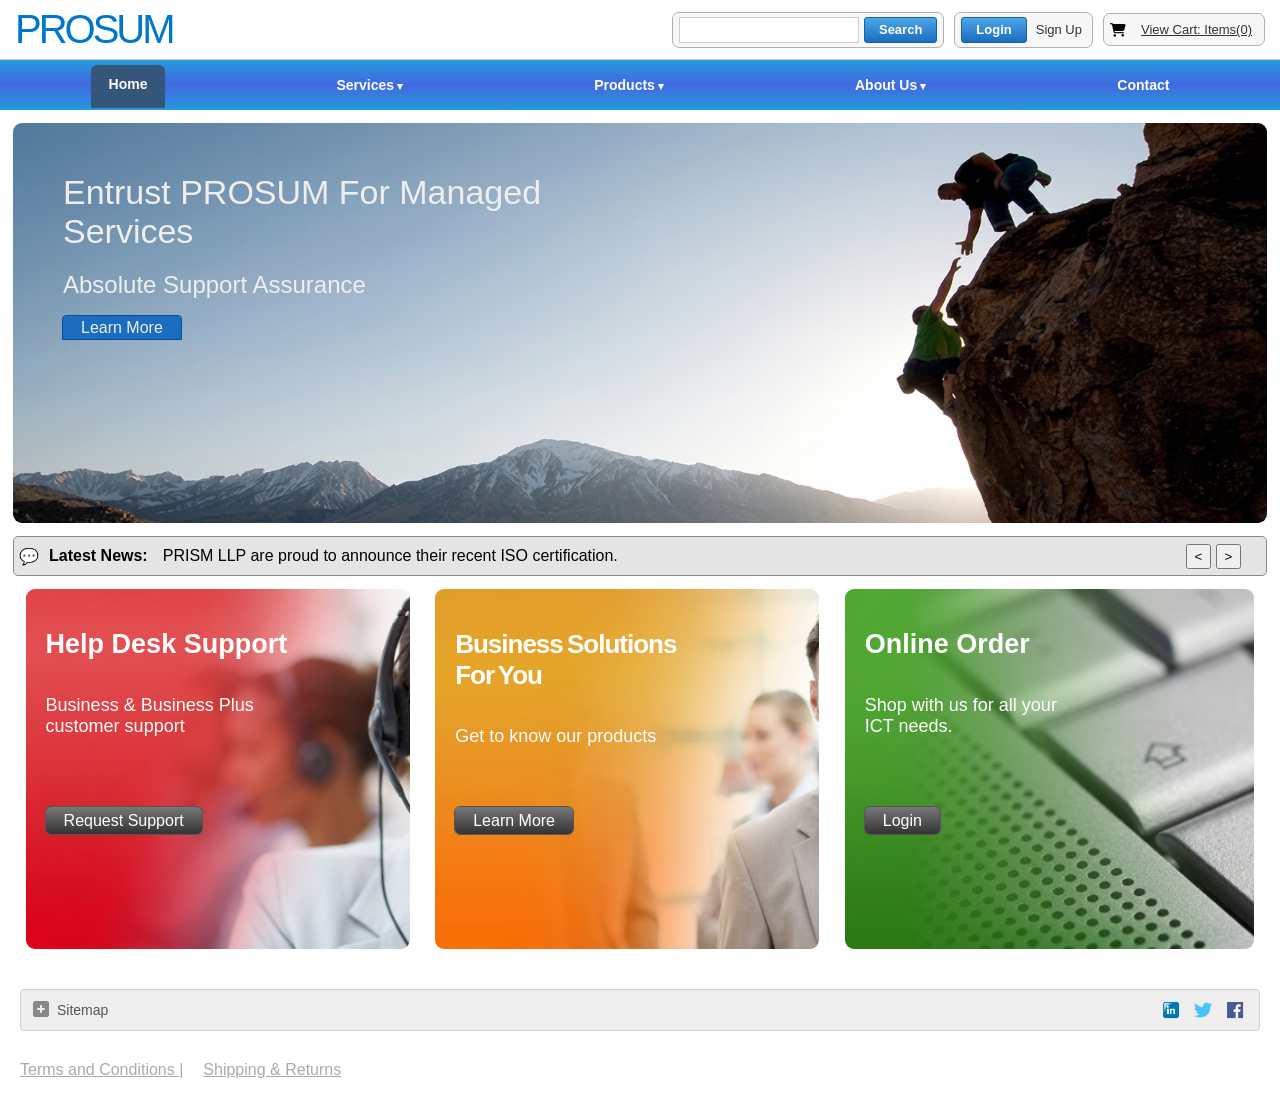
==== index.html @ e33b9fbf "before-claude" ====
<!DOCTYPE html>
<html lang="en">
<head>
    <meta charset="UTF-8">
    <meta name="viewport" content="width=device-width, initial-scale=1.0">
    <title>Prosum.com</title>
    <link rel="stylesheet" href="style.css">
    <link rel="stylesheet" href="https://cdnjs.cloudflare.com/ajax/libs/font-awesome/6.7.2/css/all.min.css">
</head>
<body>

    <div class="utility-bar">

    <div class="logo">PROSUM</div>

    <div class="utility-right">

      <div class="outline-box">
        <input type="text" placeholder="">
        <button class="btn-blue">Search</button>
      </div>

      <div class="outline-box">
        <button class="btn-blue">Login</button>
        <a href="#" class="signup-link">Sign Up</a>
      </div>

      
      <div class="outline-box">
        <span class="cart-icon"><i class="fa-sharp fa-solid fa-cart-shopping"></i></span>
        <a href="#" class="cart-link">View Cart: Items(0)</a>
      </div>

    </div>
  </div>

  <div class="navbar">
    <a href="#" class="active">Home</a>
    <div class="dropdown">
    <a href="#" class="has-arrow">Services</a>
    <div class="dropdown-content">
        <a href="#">Lorem</a>
        <a href="#">ipsum</a>
        <a href="#">dolor</a>
        <a href="#">sit</a>
    </div>
    </div>
    <div class="dropdown">
    <a href="#" class="has-arrow">Products</a>
    <div class="dropdown-content">
        <a href="#">amet</a>
        <a href="#">consectetur</a>
        <a href="#">adipisicing</a>
        <a href="#">elit</a>
    </div>
    </div>
    <div class="dropdown">
    <a href="#" class="has-arrow">About Us</a>
    <div class="dropdown-content">
        <a href="#">Quam</a>
        <a href="#">nisi</a>
        <a href="#">sint</a>
        <a href="#">rem</a>
    </div>
    </div>
    <a href="#">Contact</a>
  </div>

  <div class="hero-with-image">
    <div class="banner-text">
       <h4>Entrust PROSUM For Managed <br> Services</h4>
       <h5>Absolute Support Assurance</h5>
       <a class="Learn-more" href="#">Learn More</a>
  </div>   
  </div>
  
  <div class="news-bar">
      <div class="icon">
         💬
      </div>

      <div class="title">
        Latest News:
      </div>

      <div class="news" id="news">
        
      </div>

      <div class="button">
        <button onclick="previousNews()">&lt;</button>
        <button onclick="nextNews()">&gt;</button>
      </div>

  </div>
<div class="quick-links">
  <div class="help-desk-support">
    <span>
       <h2>Help Desk Support</h2>
       <p>Business & Business Plus <br> customer support</p>
       <a href="#" class="request-btn">Request Support</a>
    </span>
  </div>

  <div class="business-solutions-for-you">
     <h2>Business Solutions<br> For You</h2>
     <p>Get to know our products</p>
     <a href="#" class="learn-btn">Learn More</a>
  </div>

  <div class="order-online">
     <h2>Online Order</h2>
     <p>Shop with us for all your<br> ICT needs.</p>
     <a href="#" class="login-btn-quick-links">Login</a>
  </div>
</div>
  
<footer>

    <div class="bar">

        <div class="sitemap">
            <a href="#">
                <i class="fa-solid fa-square-plus"></i>
                Sitemap
            </a>
        </div>

        <div class="social-icons">
            <a href="#" class="linkedin"></a>
            <a href="#" class="twitter"></a>
            <a href="#" class="facebook"></a>
        </div>

    </div>
</footer>
    <div class="lower-footer">
        <a href="#" class="footer-last">Terms and Conditions  |</a>
        <a href="#" class="footer-last">Shipping & Returns</a>
    </div>


   <script src="script.js"></script>
</body>
</html>
---- style.css ----
* {
    margin: 0;
    padding: 0;
    box-sizing: border-box;
    font-family: Arial, sans-serif;
    max-width: 100vw;
}

.utility-bar {
    background: #fff;
    padding: 8px 15px;
    display: flex;
    align-items: center;
    justify-content: space-between;
    border-bottom: 1px solid #ccc;
    height: 60px;
}

.logo {
    font-size: 40px;
    font-weight: 500;
    color: #0077cc;
    letter-spacing: -3px;
}

.utility-right {
    display: flex;
    align-items: center;
    gap: 10px;
}

.outline-box {
    border: 1px solid #b0b0b0;
    background: #f7f7f7;
    padding: 4px 6px;
    display: flex;
    align-items: center;
    gap: 5px;
    border-radius: 7px;
}

.outline-box input[type="text"] {
    border: none;
    background: #fff;
    outline: none;
    font-size: 13px;
    padding: 4px 6px;
    width: 180px;
    height: 26px;
    border: 1px solid #ccc;
}

.btn-blue {
    background: linear-gradient(to bottom, #4da6e8, #1a6dbf);
    color: #fff;
    border-radius: 9px;
    border: 1px solid #1560a8;
    padding: 4px 14px;
    font-size: 13px;
    font-weight: bold;
    cursor: pointer;
    height: 26px;
    border-radius: 3px;
}

.btn-blue:hover {
    background: linear-gradient(to bottom, #5bb5f5, #2278cc);
}


.signup-link {
    font-size: 13px;
    color: #333;
    text-decoration: none;
    padding: 0 4px;
}

.signup-link:hover {
    text-decoration: none;
    color: #1167bb;
}


.cart-link {
    font-size: 13px;
    color: #333;
    padding: 4px 6px;
    text-decoration: underline;
}

.cart-link:hover {
    text-decoration: underline;
    color: #1167bb;
}

.cart-icon {
    margin-right: 4px;
    font-size: 14px;
}


/* .navbar {
      background: #29aaed;
      padding: 5px 10px;
      display: flex;
      align-items: center;
      height: 50px;
      justify-content: space-around
    } */

.navbar {
    height: 50px;
    justify-content: space-around;
    background: linear-gradient(#2699dc, #4169E1, #2699dc);
    display: flex;
    align-items: center;
    gap: 30px;
    padding: 0 30px;
}

.dropdown {
    position: relative;
}

.dropdown-content {
    display: none;
    position: absolute;
    top: 100%;
    left: 0;

    background: linear-gradient(#2699dc, #4169E1, #2699dc);
    min-width: 180px;

    border: 1px solid #ccc;
    z-index: 2;
}

.dropdown:hover .dropdown-content {
    display: flex;
    flex-direction: column;
    align-items: center;
    align-content: center;
    flex-wrap: nowrap;
    justify-content: center;
}

.navbar a {
    color: #fff;
    text-decoration: none;
    padding: 9px 20px;
    font-size: 14px;
    display: inline-block;
    font-weight: bold;
}

.navbar a.active {
    background: #345678;
    border-radius: 6px 6px 0px 0px;
    margin: 8px 0px 5px 0;
    padding: 11px 18px 16px 18px;
}

.navbar a:hover {
    background: #2699dc;
    padding: 16px 20px;
    font-size: 14px;
    margin: 0 0 0 0;
    border-radius: 0%;
}

.navbar a.has-arrow::after {
    content: " ▾";
    font-size: 11px;
}


.hero-with-image h4 {
    font-size: 34px;
    font-weight: 300;
    position: relative;
    top: 50px;
    left: 50px;
}

.hero-with-image h5 {
    position: relative;
    font-size: 24px;
    font-weight: 300;
    top: 70px;
    left: 50px;
    ;

}

.hero-with-image a {
    position: relative;
    top: 90px;
    left: 50px;
    text-decoration: none;
    background-color: #1a6dbf;
    outline: 1px solid #084a9d;
    color: #EEEEEE;
    border-radius: 3px 3px 0 0;
    padding: 3px 18px;
}

.banner-text {
    width: 40%;

}

.hero-with-image {
    margin: 13px;
    border-radius: 9px;
    background-image: url(Images/Background-hero.png);
    background-repeat: no-repeat;
    background-size: cover;
    height: 400px;
    color: #EEEEEE;
}


.news-bar {
    right: 13px;
    display: flex;
    align-items: center;
    height: 40px;
    background: #E5E5E5;
    border: 1px solid #888;
    margin: 13px 13px 13px 13px;
    border-radius: 5px;
}

.icon {
    padding: 0 10px 0px 5px;
}

.title {
    padding-right: 15px;
    font-weight: bold;
}

.news {
    padding-right: 20px;
    flex: 1;
}

.button {
    display: flex;
    gap: 5px;
    margin-right: 25px;
}

.button button {
    width: 25px;
    height: 25px;
}

.quick-links {
    display: flex;
    justify-content: space-evenly;
}

.help-desk-support {
    position: relative;
    height: 40vh;
    width: 30vw;
    background-image: url(Images/support.jpg);
    background-repeat: no-repeat;
    background-size: cover;
    border-radius: 9px;
}

.help-desk-support h2 {
    color: #fff;
    position: relative;
    top: 40px;
    left: 20px;
    font-weight: 700;
    font-size: 27px;
}

.help-desk-support p {
    color: #fff;
    position: relative;
    top: 75px;
    left: 20px;
    font-size: 18px;
    font-weight: 300;
}


.request-btn {
    position: relative;
    top: 150px;
    left: 20px;
    text-decoration: none;
    color: #fff;
    background: linear-gradient(#777, #333);
    outline: 1px solid #555;
    border-radius: 5px;
    padding: 5px 18px;
}

.request-btn:hover {
    background: linear-gradient(#555, #111);
}


.business-solutions-for-you {
    position: relative;
    height: 40vh;
    width: 30vw;
    background-image: url(Images/Business.png);
    background-repeat: no-repeat;
    background-size: cover;
    border-radius: 9px;
}

.business-solutions-for-you h2 {
    color: #fff;
    position: relative;
    top: 40px;
    left: 20px;
    font-weight: 700;
    font-size: 26px;
    word-spacing: -2px;
    letter-spacing: -1px;
}

.business-solutions-for-you p {
    color: #FFF;
    position: relative;
    top: 75px;
    left: 20px;
    font-size: 18px;
    font-weight: 300;
}

.learn-btn {
    position: relative;
    top: 140px;
    left: 20px;
    text-decoration: none;
    color: #fff;
    background: linear-gradient(#777, #333);
    outline: 1px solid #555;
    border-radius: 5px;
    padding: 5px 18px;
}

.learn-btn:hover {
    background: linear-gradient(#555, #111);
}


.order-online {
    position: relative;
    height: 40vh;
    width: 32vw;
    background-image: url(Images/online.png);
    background-repeat: no-repeat;
    background-size: cover;
    border-radius: 9px;
}

.order-online h2 {
    color: #fff;
    position: relative;
    top: 40px;
    left: 20px;
    font-weight: 700;
    font-size: 27px;
}

.order-online p {
    color: #fff;
    position: relative;
    top: 75px;
    left: 20px;
    font-size: 18px;
    font-weight: 300;
}


.login-btn-quick-links {
    position: relative;
    top: 150px;
    left: 20px;
    text-decoration: none;
    color: #fff;
    background: linear-gradient(#777, #333);
    outline: 1px solid #555;
    border-radius: 5px;
    padding: 5px 18px;

}

.login-btn-quick-links:hover {
    background: linear-gradient(#555, #111);
}


.bar {
    display: flex;
    justify-content: space-between;
    align-items: center;

    height: 42px;
    margin: 40px 20px 0;
    padding: 0 12px;

    background: #efefef;
    border: 1px solid #cfcfcf;
    border-radius: 4px;
}

.sitemap a {
    display: flex;
    align-items: center;
    gap: 8px;

    text-decoration: none;
    color: #555;
    font-size: 14px;
}

.sitemap a:hover {
    color: #0077cc;
}

.sitemap i {
    color: #888;
    font-size: 18px;
}

.social-icons {
    display: flex;
    gap: 8px;
}

.linkedin,
.twitter,
.facebook {
    display: block;
    width: 24px;
    height: 24px;

    background-size: cover;
    background-repeat: no-repeat;
}

.linkedin {
    background-image: url("Images/linkedin.png");
}

.linkedin:hover {
    outline: 1px solid #333;
    border-radius: 50%;
    background-color: #0077cc;
}

.twitter {
    background-image: url("Images/twitter.png");
}

.twitter:hover {
    outline: 1px solid #333;
    border-radius: 50%;
    background-color: #0077cc;
}

.facebook {
    background-image: url("Images/facebook.png");
}

.facebook:hover {
    outline: 1px solid #333;
    border-radius: 50%;
    background-color: #0077cc;
}

.lower-footer {
    text-decoration: none;
    color: #AAA;
    display: flex;
    justify-content: left;
    align-content: left;
    flex-direction: row;
    left: 20px;
}

.lower-footer a {
    color: #AAA;
    text-decoration: underline;
    padding-bottom: 20px;
    padding-top: 30px;
    left: 20px;
    margin-left: 20px;
}

.lower-footer a:hover {
    color: #666
}

@media (min-width: 2561px) {

    body {
        max-width: 1800px;
        margin: auto;
    }

    .hero-with-image {
        height: 500px;
    }

    .logo {
        font-size: 48px;
    }

    .navbar a {
        font-size: 18px;
    }

    .quick-links {
        gap: 30px;
    }

    .help-desk-support,
    .business-solutions-for-you,
    .order-online {
        height: 450px;
    }
}


@media (min-width:1921px) and (max-width:2560px) {

    body {
        max-width: 1600px;
        margin: auto;
    }

    .hero-with-image {
        height: 430px;
    }

    .quick-links {
        gap: 20px;
    }
}



@media (min-width:1367px) and (max-width:1920px) {

    body {
        width: 100%;
    }
}




@media (max-width:600px) {

    .logo {
        font-size: 32px;
        text-align: center;
    }

    .utility-bar {
        flex-direction: column;
        height: auto;
    }

    .utility-right {
        flex-direction: column;
        width: 100%;
    }

    .outline-box {
        width: 100%;
    }

    .outline-box input {
        width: 100%;
    }

    .navbar {
        flex-direction: column;
        height: auto;
        gap: 0;
    }

    .navbar a {
        width: 100%;
        text-align: center;
    }

    .hero-with-image {
        height: 250px;
    }

    .hero-with-image h4 {
        left: 20px;
        top: 20px;
        font-size: 22px;
    }

    .hero-with-image h5 {
        left: 20px;
        top: 35px;
        font-size: 16px;
    }

    .hero-with-image a {
        left: 20px;
        top: 50px;
    }

    .news-bar {
        flex-wrap: wrap;
        height: auto;
        padding: 10px;
    }

    .quick-links {
        flex-direction: column;
        align-items: center;
        gap: 20px;
    }

    .help-desk-support,
    .business-solutions-for-you,
    .order-online {
        width: 95%;
        height: 280px;
    }

    .bar {
        flex-direction: column;
        height: auto;
        gap: 15px;
        padding: 15px;
    }

    .lower-footer {
        flex-direction: column;
        align-items: center;
        gap: 8px;
    }
}
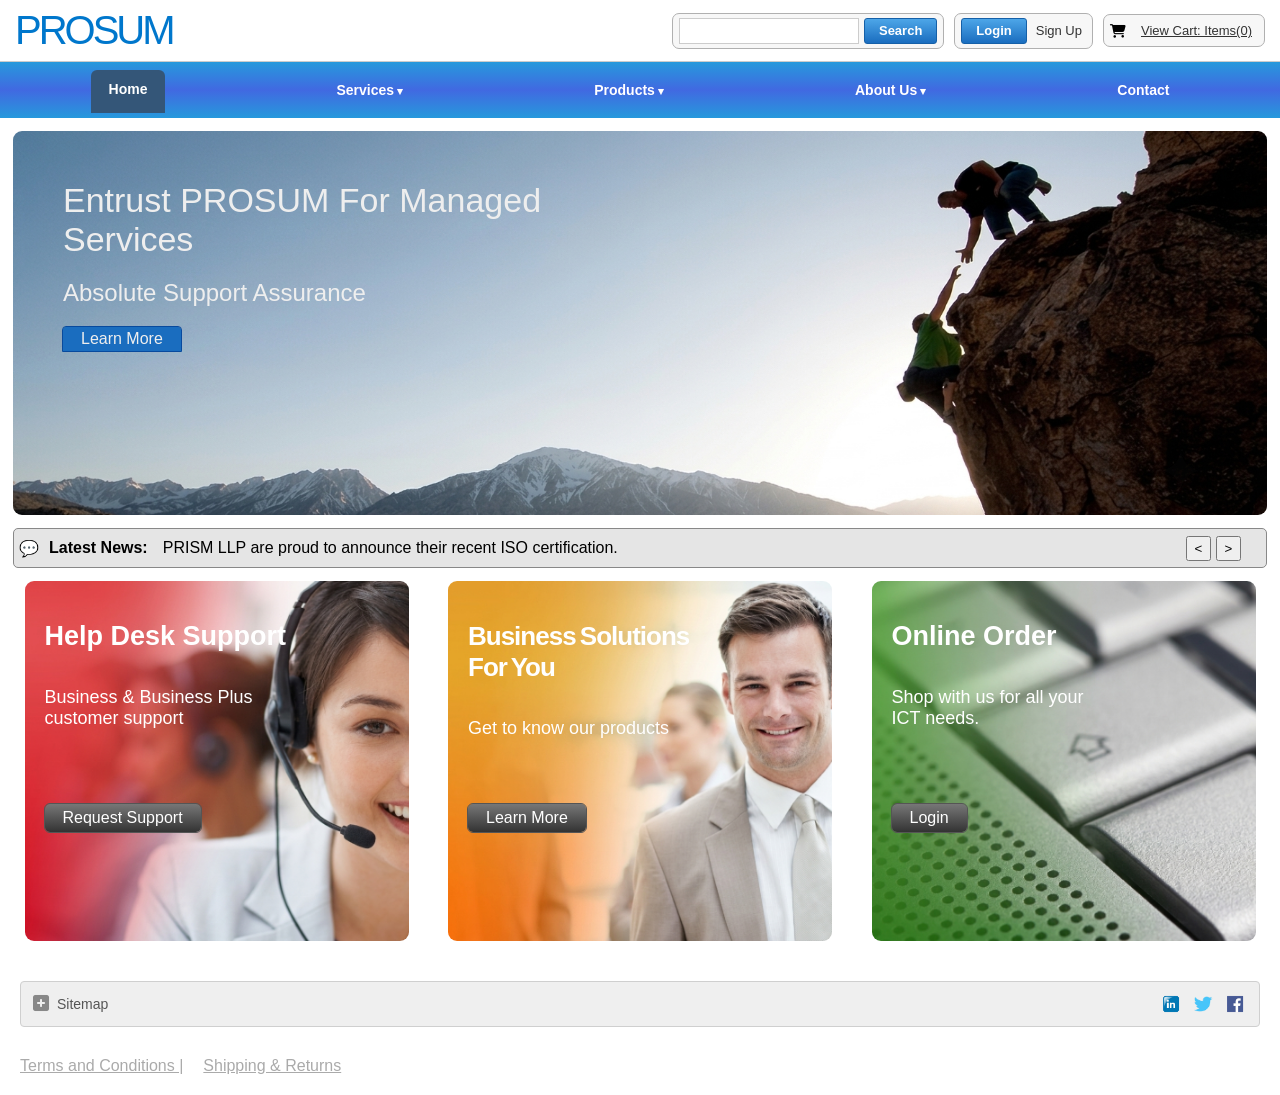
==== commit 33d1eef2: "Before Signup" ====
--- a/index.html
+++ b/index.html
@@ -1,145 +1,141 @@
-<!DOCTYPE html>
+<!doctype html>
 <html lang="en">
-<head>
-    <meta charset="UTF-8">
-    <meta name="viewport" content="width=device-width, initial-scale=1.0">
+  <head>
+    <meta charset="UTF-8" />
+    <meta name="viewport" content="width=device-width, initial-scale=1.0" />
     <title>Prosum.com</title>
-    <link rel="stylesheet" href="style.css">
-    <link rel="stylesheet" href="https://cdnjs.cloudflare.com/ajax/libs/font-awesome/6.7.2/css/all.min.css">
-</head>
-<body>
+    <link rel="stylesheet" href="CSS/style.css" />
+    <link rel="stylesheet" href="https://cdnjs.cloudflare.com/ajax/libs/font-awesome/6.7.2/css/all.min.css" />
+  </head>
+  <body>
+    <div class="utility-bar">
+      <div class="logo">PROSUM</div>
 
-    <div class="utility-bar">
+      <div class="utility-right">
+        <div class="outline-box">
+          <input type="text" placeholder="" />
+          <button class="btn-blue">Search</button>
+        </div>
 
-    <div class="logo">PROSUM</div>
+        <div class="outline-box">
+          <button class="btn-blue">Login</button>
+          <a href="signup.html" class="signup-link">Sign Up</a>
+        </div>
 
-    <div class="utility-right">
+        <div class="outline-box">
+          <span class="cart-icon"><i class="fa-sharp fa-solid fa-cart-shopping"></i></span>
+          <a href="#" class="cart-link">View Cart: Items(0)</a>
+        </div>
+      </div>
+    </div>
 
-      <div class="outline-box">
-        <input type="text" placeholder="">
-        <button class="btn-blue">Search</button>
+    <div class="navbar">
+      <a href="#" class="active">Home</a>
+      <div class="dropdown">
+        <a href="#" class="has-arrow">Services</a>
+        <div class="dropdown-content">
+          <a href="#">Lorem</a>
+          <a href="#">ipsum</a>
+          <a href="#">dolor</a>
+          <a href="#">sit</a>
+        </div>
       </div>
+      <div class="dropdown">
+        <a href="#" class="has-arrow">Products</a>
+        <div class="dropdown-content">
+          <a href="#">amet</a>
+          <a href="#">consectetur</a>
+          <a href="#">adipisicing</a>
+          <a href="#">elit</a>
+        </div>
+      </div>
+      <div class="dropdown">
+        <a href="#" class="has-arrow">About Us</a>
+        <div class="dropdown-content">
+          <a href="#">Quam</a>
+          <a href="#">nisi</a>
+          <a href="#">sint</a>
+          <a href="#">rem</a>
+        </div>
+      </div>
+      <a href="#">Contact</a>
+    </div>
 
-      <div class="outline-box">
-        <button class="btn-blue">Login</button>
-        <a href="#" class="signup-link">Sign Up</a>
+    <div class="hero-with-image">
+      <div class="banner-text">
+        <h4>
+          Entrust PROSUM For Managed <br />
+          Services
+        </h4>
+        <h5>Absolute Support Assurance</h5>
+        <a class="Learn-more" href="#">Learn More</a>
       </div>
+    </div>
 
-      
-      <div class="outline-box">
-        <span class="cart-icon"><i class="fa-sharp fa-solid fa-cart-shopping"></i></span>
-        <a href="#" class="cart-link">View Cart: Items(0)</a>
-      </div>
+    <div class="news-bar">
+      <div class="icon">💬</div>
 
-    </div>
-  </div>
+      <div class="title">Latest News:</div>
 
-  <div class="navbar">
-    <a href="#" class="active">Home</a>
-    <div class="dropdown">
-    <a href="#" class="has-arrow">Services</a>
-    <div class="dropdown-content">
-        <a href="#">Lorem</a>
-        <a href="#">ipsum</a>
-        <a href="#">dolor</a>
-        <a href="#">sit</a>
-    </div>
-    </div>
-    <div class="dropdown">
-    <a href="#" class="has-arrow">Products</a>
-    <div class="dropdown-content">
-        <a href="#">amet</a>
-        <a href="#">consectetur</a>
-        <a href="#">adipisicing</a>
-        <a href="#">elit</a>
-    </div>
-    </div>
-    <div class="dropdown">
-    <a href="#" class="has-arrow">About Us</a>
-    <div class="dropdown-content">
-        <a href="#">Quam</a>
-        <a href="#">nisi</a>
-        <a href="#">sint</a>
-        <a href="#">rem</a>
-    </div>
-    </div>
-    <a href="#">Contact</a>
-  </div>
-
-  <div class="hero-with-image">
-    <div class="banner-text">
-       <h4>Entrust PROSUM For Managed <br> Services</h4>
-       <h5>Absolute Support Assurance</h5>
-       <a class="Learn-more" href="#">Learn More</a>
-  </div>   
-  </div>
-  
-  <div class="news-bar">
-      <div class="icon">
-         💬
-      </div>
-
-      <div class="title">
-        Latest News:
-      </div>
-
-      <div class="news" id="news">
-        
-      </div>
+      <div class="news" id="news"></div>
 
       <div class="button">
         <button onclick="previousNews()">&lt;</button>
         <button onclick="nextNews()">&gt;</button>
       </div>
+    </div>
+    <div class="quick-links">
+      <div class="help-desk-support">
+        <span>
+          <h2>Help Desk Support</h2>
+          <p>
+            Business & Business Plus <br />
+            customer support
+          </p>
+          <a href="#" class="request-btn">Request Support</a>
+        </span>
+      </div>
 
-  </div>
-<div class="quick-links">
-  <div class="help-desk-support">
-    <span>
-       <h2>Help Desk Support</h2>
-       <p>Business & Business Plus <br> customer support</p>
-       <a href="#" class="request-btn">Request Support</a>
-    </span>
-  </div>
+      <div class="business-solutions-for-you">
+        <h2>
+          Business Solutions<br />
+          For You
+        </h2>
+        <p>Get to know our products</p>
+        <a href="#" class="learn-btn">Learn More</a>
+      </div>
 
-  <div class="business-solutions-for-you">
-     <h2>Business Solutions<br> For You</h2>
-     <p>Get to know our products</p>
-     <a href="#" class="learn-btn">Learn More</a>
-  </div>
+      <div class="order-online">
+        <h2>Online Order</h2>
+        <p>
+          Shop with us for all your<br />
+          ICT needs.
+        </p>
+        <a href="#" class="login-btn-quick-links">Login</a>
+      </div>
+    </div>
 
-  <div class="order-online">
-     <h2>Online Order</h2>
-     <p>Shop with us for all your<br> ICT needs.</p>
-     <a href="#" class="login-btn-quick-links">Login</a>
-  </div>
-</div>
-  
-<footer>
-
-    <div class="bar">
-
+    <footer>
+      <div class="bar">
         <div class="sitemap">
-            <a href="#">
-                <i class="fa-solid fa-square-plus"></i>
-                Sitemap
-            </a>
+          <a href="#">
+            <i class="fa-solid fa-square-plus"></i>
+            Sitemap
+          </a>
         </div>
 
         <div class="social-icons">
-            <a href="#" class="linkedin"></a>
-            <a href="#" class="twitter"></a>
-            <a href="#" class="facebook"></a>
+          <a href="#" class="linkedin"></a>
+          <a href="#" class="twitter"></a>
+          <a href="#" class="facebook"></a>
         </div>
-
-    </div>
-</footer>
+      </div>
+    </footer>
     <div class="lower-footer">
-        <a href="#" class="footer-last">Terms and Conditions  |</a>
-        <a href="#" class="footer-last">Shipping & Returns</a>
+      <a href="#" class="footer-last">Terms and Conditions |</a>
+      <a href="#" class="footer-last">Shipping & Returns</a>
     </div>
 
-
-   <script src="script.js"></script>
-</body>
-</html>+    <script src="JS/script.js"></script>
+  </body>
+</html>
--- a/CSS/style.css
+++ b/CSS/style.css
@@ -0,0 +1,774 @@
+* {
+    margin: 0;
+    padding: 0;
+    box-sizing: border-box;
+    font-family: Arial, sans-serif;
+    max-width: 100vw;
+}
+
+html,
+body {
+    overflow-x: hidden;
+
+}
+
+.utility-bar {
+    background: #fff;
+    padding: 8px 15px;
+    display: flex;
+    flex-wrap: wrap;
+    row-gap: 8px;
+    align-items: center;
+    justify-content: space-between;
+    border-bottom: 1px solid #ccc;
+    min-height: 60px;
+}
+
+.logo {
+    font-size: clamp(28px, 4vw, 40px);
+    font-weight: 500;
+    color: #0077cc;
+    letter-spacing: -3px;
+}
+
+.utility-right {
+    display: flex;
+    flex-wrap: wrap;
+    row-gap: 8px;
+    align-items: center;
+    justify-content: flex-end;
+    gap: 10px;
+}
+
+.outline-box {
+    border: 1px solid #b0b0b0;
+    background: #f7f7f7;
+    padding: 4px 6px;
+    display: flex;
+    align-items: center;
+    gap: 5px;
+    border-radius: 7px;
+}
+
+.outline-box input[type="text"] {
+    border: none;
+    background: #fff;
+    outline: none;
+    font-size: 13px;
+    padding: 4px 6px;
+    width: clamp(100px, 15vw, 180px);
+    height: 26px;
+    border: 1px solid #ccc;
+}
+
+.btn-blue {
+    background: linear-gradient(to bottom, #4da6e8, #1a6dbf);
+    color: #fff;
+    border-radius: 9px;
+    border: 1px solid #1560a8;
+    padding: 4px 14px;
+    font-size: 13px;
+    font-weight: bold;
+    cursor: pointer;
+    height: 26px;
+    border-radius: 3px;
+}
+
+.btn-blue:hover {
+    background: linear-gradient(to bottom, #5bb5f5, #2278cc);
+}
+
+
+.signup-link {
+    font-size: 13px;
+    color: #333;
+    text-decoration: none;
+    padding: 0 4px;
+}
+
+.signup-link:hover {
+    text-decoration: none;
+    color: #1167bb;
+}
+
+
+.cart-link {
+    font-size: 13px;
+    color: #333;
+    padding: 4px 6px;
+    text-decoration: underline;
+}
+
+.cart-link:hover {
+    text-decoration: underline;
+    color: #1167bb;
+}
+
+.cart-icon {
+    margin-right: 4px;
+    font-size: 14px;
+}
+
+
+/* .navbar {
+      background: #29aaed;
+      padding: 5px 10px;
+      display: flex;
+      align-items: center;
+      height: 50px;
+      justify-content: space-around
+    } */
+
+.navbar {
+    min-height: 50px;
+    justify-content: space-around;
+    background: linear-gradient(#2699dc, #4169E1, #2699dc);
+    display: flex;
+    flex-wrap: wrap;
+    row-gap: 4px;
+    align-items: center;
+    gap: 30px;
+    padding: 0 30px;
+}
+
+.dropdown {
+    position: relative;
+}
+
+.dropdown-content {
+    display: none;
+    position: absolute;
+    top: 100%;
+    left: 0;
+
+    background: linear-gradient(#2699dc, #4169E1, #2699dc);
+    min-width: 180px;
+
+    border: 1px solid #ccc;
+    z-index: 2;
+}
+
+.dropdown:hover .dropdown-content,
+.dropdown:focus-within .dropdown-content {
+    display: flex;
+    flex-direction: column;
+    align-items: center;
+    align-content: center;
+    flex-wrap: nowrap;
+    justify-content: center;
+}
+
+.navbar a {
+    color: #fff;
+    text-decoration: none;
+    padding: 9px 20px;
+    font-size: 14px;
+    display: inline-block;
+    font-weight: bold;
+}
+
+.navbar a.active {
+    background: #345678;
+    border-radius: 6px 6px 0px 0px;
+    margin: 8px 0px 5px 0;
+    padding: 11px 18px 16px 18px;
+}
+
+.navbar a:hover {
+    background: #2699dc;
+    padding: 16px 20px;
+    font-size: 14px;
+    margin: 0 0 0 0;
+    border-radius: 0%;
+}
+
+.navbar a.has-arrow::after {
+    content: " ▾";
+    font-size: 11px;
+}
+
+
+.hero-with-image h4 {
+    font-size: clamp(20px, 2.8vw, 34px);
+    font-weight: 300;
+    position: relative;
+    top: clamp(20px, 5vw, 50px);
+    left: clamp(20px, 5vw, 50px);
+}
+
+.hero-with-image h5 {
+    position: relative;
+    font-size: clamp(14px, 2vw, 24px);
+    font-weight: 300;
+    top: clamp(30px, 7vw, 70px);
+    left: clamp(20px, 5vw, 50px);
+}
+
+.hero-with-image a {
+    position: relative;
+    top: clamp(35px, 9vw, 90px);
+    left: clamp(20px, 5vw, 50px);
+    text-decoration: none;
+    background-color: #1a6dbf;
+    outline: 1px solid #084a9d;
+    color: #EEEEEE;
+    border-radius: 3px 3px 0 0;
+    padding: 3px 18px;
+    display: inline-block;
+}
+
+.banner-text {
+    width: clamp(220px, 40%, 480px);
+
+}
+
+.hero-with-image {
+    margin: 13px;
+    border-radius: 9px;
+    background-image: url(../Images/Background-hero.png);
+    background-repeat: no-repeat;
+    background-size: cover;
+    height: clamp(220px, 30vw, 400px);
+    color: #EEEEEE;
+    overflow: hidden;
+}
+
+
+.news-bar {
+    right: 13px;
+    display: flex;
+    flex-wrap: wrap;
+    align-items: center;
+    min-height: 40px;
+    height: auto;
+    background: #E5E5E5;
+    border: 1px solid #888;
+    margin: 13px 13px 13px 13px;
+    border-radius: 5px;
+    padding: 6px 0;
+}
+
+.icon {
+    padding: 0 10px 0px 5px;
+}
+
+.title {
+    padding-right: 15px;
+    font-weight: bold;
+}
+
+.news {
+    padding-right: 20px;
+    flex: 1 1 150px;
+    min-width: 0;
+}
+
+.button {
+    display: flex;
+    gap: 5px;
+    margin-right: 25px;
+}
+
+.button button {
+    width: 25px;
+    height: 25px;
+}
+
+.quick-links {
+    display: flex;
+    flex-wrap: wrap;
+    justify-content: space-evenly;
+    gap: 15px;
+    row-gap: 20px;
+}
+
+.help-desk-support {
+    position: relative;
+    height: clamp(260px, 40vh, 420px);
+    width: clamp(220px, 30vw, 420px);
+    background-image: url(../Images/support.jpg);
+    background-repeat: no-repeat;
+    background-size: cover;
+    border-radius: 9px;
+}
+
+.help-desk-support h2 {
+    color: #fff;
+    position: relative;
+    top: clamp(15px, 4vw, 40px);
+    left: clamp(12px, 2vw, 20px);
+    font-weight: 700;
+    font-size: clamp(19px, 2.3vw, 27px);
+}
+
+.help-desk-support p {
+    color: #fff;
+    position: relative;
+    top: clamp(30px, 7vw, 75px);
+    left: clamp(12px, 2vw, 20px);
+    font-size: clamp(14px, 1.6vw, 18px);
+    font-weight: 300;
+}
+
+
+.request-btn {
+    position: relative;
+    top: clamp(65px, 14vw, 150px);
+    left: clamp(12px, 2vw, 20px);
+    text-decoration: none;
+    color: #fff;
+    background: linear-gradient(#777, #333);
+    outline: 1px solid #555;
+    border-radius: 5px;
+    padding: 5px 18px;
+    display: inline-block;
+}
+
+.request-btn:hover {
+    background: linear-gradient(#555, #111);
+}
+
+
+.business-solutions-for-you {
+    position: relative;
+    height: clamp(260px, 40vh, 420px);
+    width: clamp(220px, 30vw, 420px);
+    background-image: url(../Images/Business.png);
+    background-repeat: no-repeat;
+    background-size: cover;
+    border-radius: 9px;
+}
+
+.business-solutions-for-you h2 {
+    color: #fff;
+    position: relative;
+    top: clamp(15px, 4vw, 40px);
+    left: clamp(12px, 2vw, 20px);
+    font-weight: 700;
+    font-size: clamp(18px, 2.2vw, 26px);
+    word-spacing: -2px;
+    letter-spacing: -1px;
+}
+
+.business-solutions-for-you p {
+    color: #FFF;
+    position: relative;
+    top: clamp(30px, 7vw, 75px);
+    left: clamp(12px, 2vw, 20px);
+    font-size: clamp(14px, 1.6vw, 18px);
+    font-weight: 300;
+}
+
+.learn-btn {
+    position: relative;
+    top: clamp(60px, 13vw, 140px);
+    left: clamp(12px, 2vw, 20px);
+    text-decoration: none;
+    color: #fff;
+    background: linear-gradient(#777, #333);
+    outline: 1px solid #555;
+    border-radius: 5px;
+    padding: 5px 18px;
+    display: inline-block;
+}
+
+.learn-btn:hover {
+    background: linear-gradient(#555, #111);
+}
+
+
+.order-online {
+    position: relative;
+    height: clamp(260px, 40vh, 420px);
+    width: clamp(230px, 32vw, 440px);
+    background-image: url(../Images/online.png);
+    background-repeat: no-repeat;
+    background-size: cover;
+    border-radius: 9px;
+}
+
+.order-online h2 {
+    color: #fff;
+    position: relative;
+    top: clamp(15px, 4vw, 40px);
+    left: clamp(12px, 2vw, 20px);
+    font-weight: 700;
+    font-size: clamp(19px, 2.3vw, 27px);
+}
+
+.order-online p {
+    color: #fff;
+    position: relative;
+    top: clamp(30px, 7vw, 75px);
+    left: clamp(12px, 2vw, 20px);
+    font-size: clamp(14px, 1.6vw, 18px);
+    font-weight: 300;
+}
+
+
+.login-btn-quick-links {
+    position: relative;
+    top: clamp(65px, 14vw, 150px);
+    left: clamp(12px, 2vw, 20px);
+    text-decoration: none;
+    color: #fff;
+    background: linear-gradient(#777, #333);
+    outline: 1px solid #555;
+    border-radius: 5px;
+    padding: 5px 18px;
+    display: inline-block;
+
+}
+
+.login-btn-quick-links:hover {
+    background: linear-gradient(#555, #111);
+}
+
+
+.bar {
+    display: flex;
+    flex-wrap: wrap;
+    row-gap: 10px;
+    justify-content: space-between;
+    align-items: center;
+
+    min-height: 42px;
+    margin: 40px 20px 0;
+    padding: 10px 12px;
+
+    background: #efefef;
+    border: 1px solid #cfcfcf;
+    border-radius: 4px;
+}
+
+.sitemap a {
+    display: flex;
+    align-items: center;
+    gap: 8px;
+
+    text-decoration: none;
+    color: #555;
+    font-size: 14px;
+}
+
+.sitemap a:hover {
+    color: #0077cc;
+}
+
+.sitemap i {
+    color: #888;
+    font-size: 18px;
+}
+
+.social-icons {
+    display: flex;
+    gap: 8px;
+}
+
+.linkedin,
+.twitter,
+.facebook {
+    display: block;
+    width: 24px;
+    height: 24px;
+
+    background-size: cover;
+    background-repeat: no-repeat;
+}
+
+.linkedin {
+    background-image: url("../Images/linkedin.png");
+}
+
+.linkedin:hover {
+    outline: 1px solid #333;
+    border-radius: 50%;
+    background-color: #0077cc;
+}
+
+.twitter {
+    background-image: url("../Images/twitter.png");
+}
+
+.twitter:hover {
+    outline: 1px solid #333;
+    border-radius: 50%;
+    background-color: #0077cc;
+}
+
+.facebook {
+    background-image: url("../Images/facebook.png");
+}
+
+.facebook:hover {
+    outline: 1px solid #333;
+    border-radius: 50%;
+    background-color: #0077cc;
+}
+
+.lower-footer {
+    text-decoration: none;
+    color: #AAA;
+    display: flex;
+    flex-wrap: wrap;
+    justify-content: left;
+    align-content: left;
+    flex-direction: row;
+    left: 20px;
+}
+
+.lower-footer a {
+    color: #AAA;
+    text-decoration: underline;
+    padding-bottom: 20px;
+    padding-top: 30px;
+    left: 20px;
+    margin-left: 20px;
+}
+
+.lower-footer a:hover {
+    color: #666
+}
+
+@media (min-width: 2561px) {
+
+    body {
+        max-width: 1800px;
+        margin: auto;
+    }
+
+    .hero-with-image {
+        height: 500px;
+    }
+
+    .logo {
+        font-size: 48px;
+    }
+
+    .navbar a {
+        font-size: 18px;
+    }
+
+    .quick-links {
+        gap: 30px;
+    }
+
+    .help-desk-support,
+    .business-solutions-for-you,
+    .order-online {
+        height: 450px;
+    }
+
+    .business-solutions-for-you,
+    .order-online {
+        height: 450px;
+        min-width: 30%;
+    }
+
+    .help-desk-support,
+    .business-solutions-for-you,
+    .order-online {
+        height: 450px;
+        min-width: 30%;
+    }
+}
+
+
+@media (min-width:1921px) and (max-width:2560px) {
+
+    body {
+        max-width: 1600px;
+        margin: auto;
+    }
+
+    .hero-with-image {
+        height: 430px;
+    }
+
+    .quick-links {
+        gap: 20px;
+    }
+
+    .business-solutions-for-you,
+    .order-online {
+        height: 450px;
+        min-width: 30%;
+    }
+
+    .help-desk-support,
+    .business-solutions-for-you,
+    .order-online {
+        height: 450px;
+        min-width: 30%;
+    }
+}
+
+
+
+@media (min-width:1367px) and (max-width:1920px) {
+
+    body {
+        width: 100%;
+    }
+
+    .business-solutions-for-you,
+    .order-online {
+        height: 450px;
+        min-width: 30%;
+    }
+
+    .help-desk-support,
+    .business-solutions-for-you,
+    .order-online {
+        height: 450px;
+        min-width: 30%;
+    }
+}
+
+
+/* Landscape phones / short-viewport devices: vh-based card heights collapse
+   too far and can force buttons past the bottom edge, so pin to fixed values. */
+@media (max-height: 500px) and (max-width: 900px) {
+
+    .hero-with-image {
+        height: 220px;
+    }
+
+    .help-desk-support,
+    .business-solutions-for-you,
+    .order-online {
+        height: 220px;
+    }
+
+    .request-btn,
+    .learn-btn,
+    .login-btn-quick-links {
+        top: clamp(60px, 14vw, 90px);
+    }
+
+    .business-solutions-for-you,
+    .order-online {
+        height: 450px;
+        min-width: 30%;
+    }
+
+    .help-desk-support,
+    .business-solutions-for-you,
+    .order-online {
+        height: 200px;
+        min-width: 30%;
+    }
+}
+
+
+@media (max-width:600px) {
+
+    .logo {
+        font-size: 32px;
+        text-align: center;
+    }
+
+    .utility-bar {
+        flex-direction: column;
+        height: auto;
+    }
+
+    .utility-right {
+        flex-direction: column;
+        width: 100%;
+    }
+
+    .outline-box {
+        width: 100%;
+    }
+
+    .outline-box input {
+        width: 100%;
+    }
+
+    .navbar {
+        flex-direction: column;
+        height: auto;
+        gap: 0;
+    }
+
+    .navbar a {
+        width: 100%;
+        text-align: center;
+    }
+
+    .hero-with-image {
+        height: 250px;
+    }
+
+    .hero-with-image h4 {
+        left: 20px;
+        top: 20px;
+        font-size: 22px;
+    }
+
+    .hero-with-image h5 {
+        left: 20px;
+        top: 35px;
+        font-size: 16px;
+    }
+
+    .hero-with-image a {
+        left: 20px;
+        top: 50px;
+    }
+
+    .news-bar {
+        flex-wrap: wrap;
+        height: auto;
+        padding: 10px;
+    }
+
+    .quick-links {
+        flex-direction: column;
+        align-items: center;
+        gap: 20px;
+    }
+
+    .help-desk-support,
+    .business-solutions-for-you,
+    .order-online {
+        width: 95%;
+        height: 280px;
+    }
+
+    .bar {
+        flex-direction: column;
+        height: auto;
+        gap: 15px;
+        padding: 15px;
+    }
+
+    .lower-footer {
+        flex-direction: column;
+        align-items: center;
+        gap: 8px;
+    }
+
+    .help-desk-support,
+    .business-solutions-for-you,
+    .order-online {
+        height: 300px;
+        min-width: 100%;
+    }
+}
+
+body {
+    width: 100vw;
+    max-width: 100vw;
+    min-width: 100vw;
+}
+
+.help-desk-support,
+.business-solutions-for-you,
+.order-online {
+    aspect-ratio: 16/9;
+    width: 30%;
+    background-size: cover;
+    background-position: center;
+}
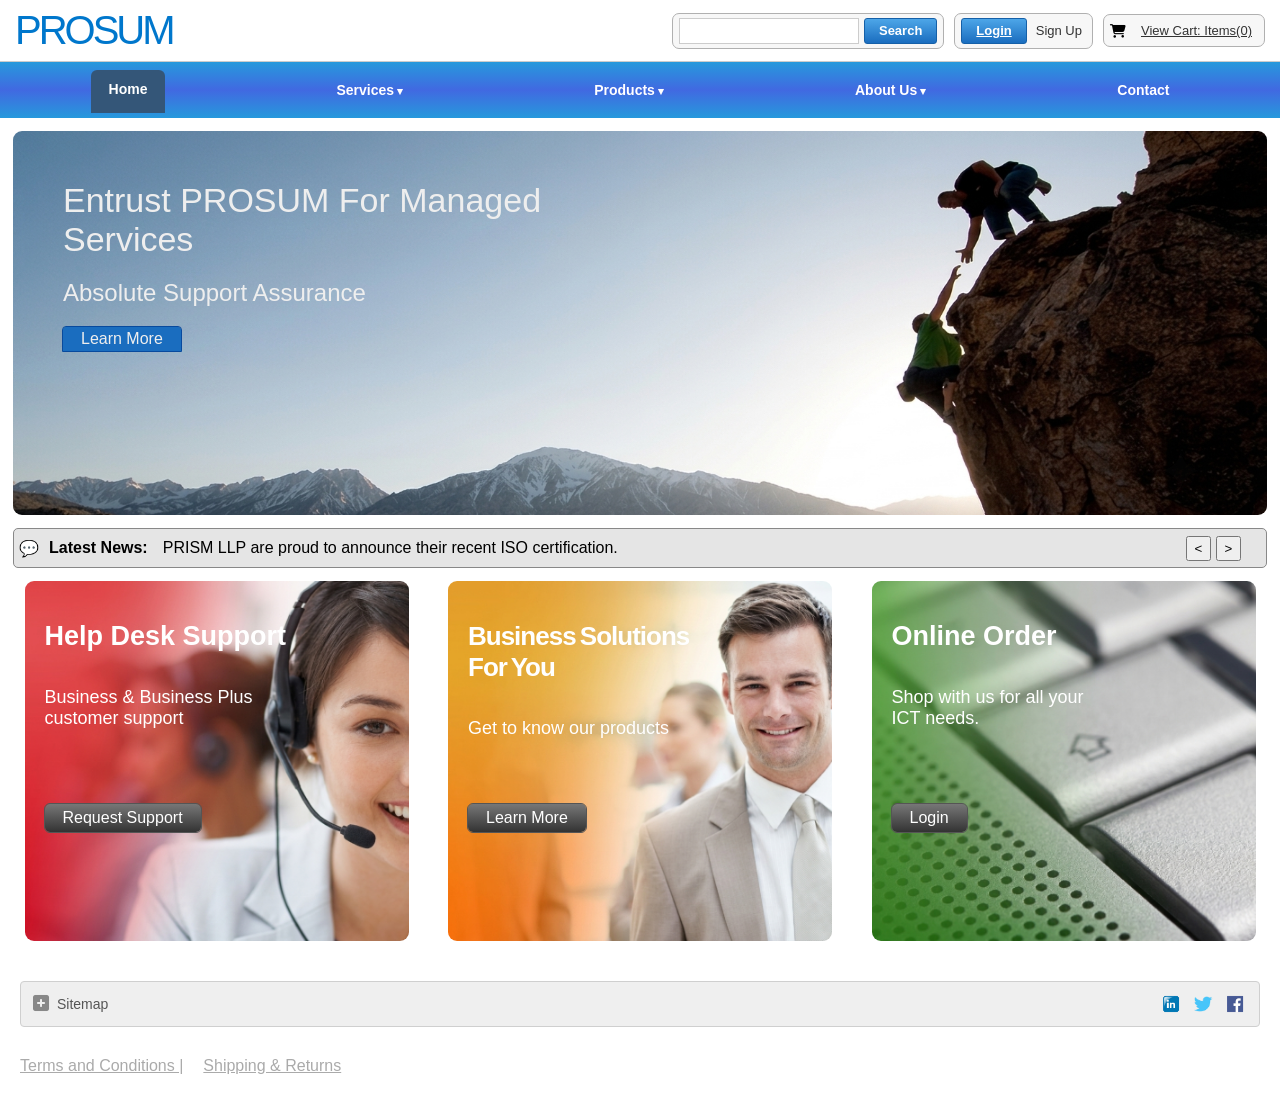
==== commit fafd7b53: "New login" ====
--- a/index.html
+++ b/index.html
@@ -18,7 +18,7 @@
         </div>
 
         <div class="outline-box">
-          <button class="btn-blue">Login</button>
+          <a href="login.html" class="btn-blue">Login</a>
           <a href="signup.html" class="signup-link">Sign Up</a>
         </div>
 
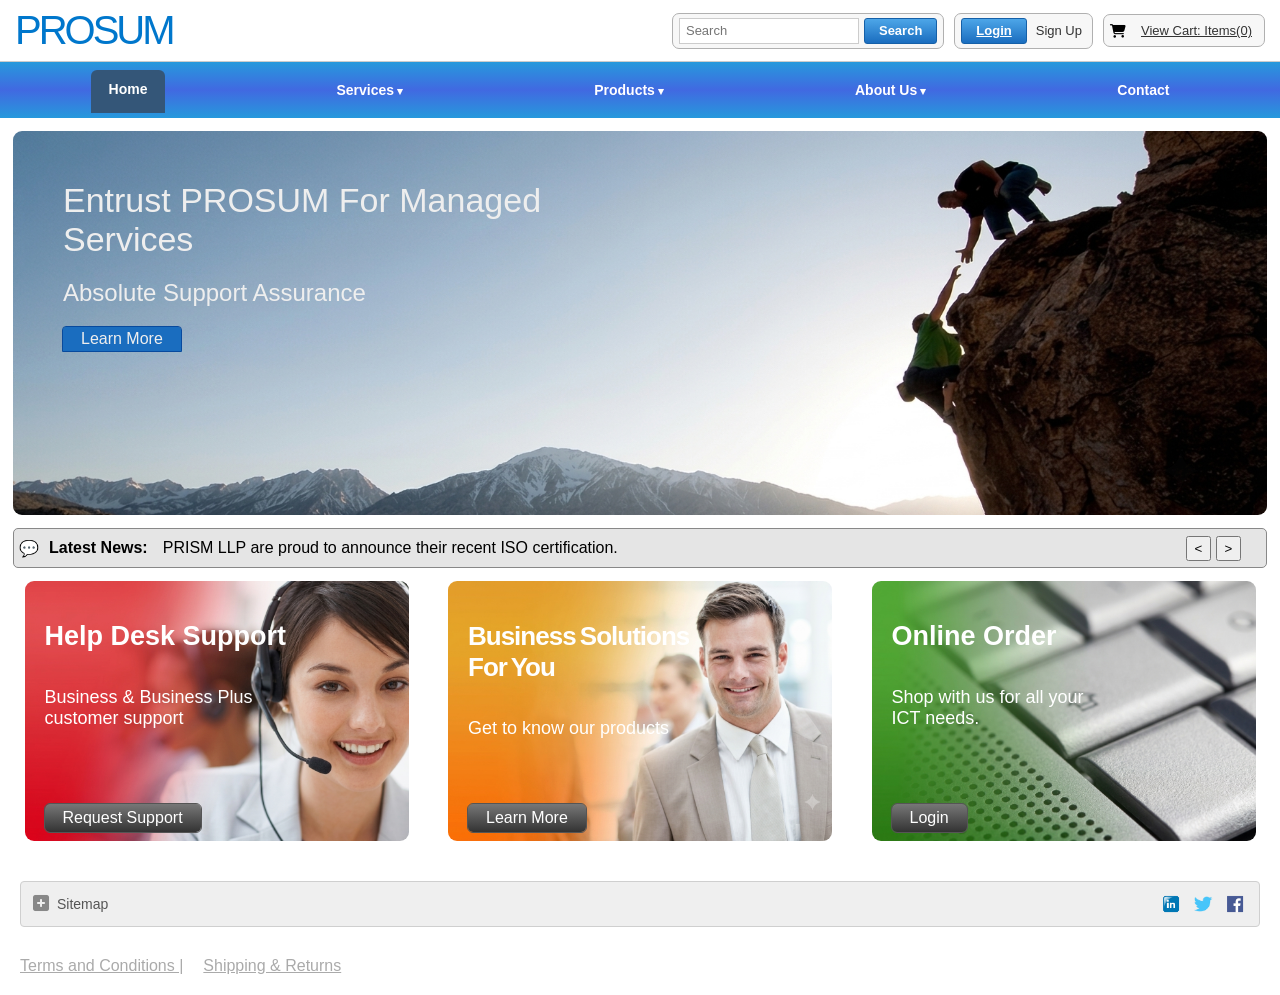
==== commit cbd7cce2: "Add mobile navbar and responsive layout" ====
--- a/index.html
+++ b/index.html
@@ -8,112 +8,141 @@
     <link rel="stylesheet" href="https://cdnjs.cloudflare.com/ajax/libs/font-awesome/6.7.2/css/all.min.css" />
   </head>
   <body>
-    <div class="utility-bar">
-      <div class="logo">PROSUM</div>
+    <header>
+      <div class="utility-bar">
+        <button class="menu-btn" type="button" aria-label="Toggle menu" aria-expanded="false" aria-controls="mobileNavbar">
+          <span></span>
+          <span></span>
+          <span></span>
+        </button>
 
-      <div class="utility-right">
-        <div class="outline-box">
-          <input type="text" placeholder="" />
-          <button class="btn-blue">Search</button>
-        </div>
+        <div class="logo">PROSUM</div>
 
-        <div class="outline-box">
-          <a href="login.html" class="btn-blue">Login</a>
-          <a href="signup.html" class="signup-link">Sign Up</a>
-        </div>
+        <div class="utility-right">
+          <div class="outline-box search-box">
+            <input type="text" placeholder="Search" />
+            <button class="btn-blue">Search</button>
+          </div>
 
-        <div class="outline-box">
-          <span class="cart-icon"><i class="fa-sharp fa-solid fa-cart-shopping"></i></span>
-          <a href="#" class="cart-link">View Cart: Items(0)</a>
+          <div class="outline-box login-box">
+            <a href="login.html" class="btn-blue">Login</a>
+            <a href="signup.html" class="signup-link">Sign Up</a>
+          </div>
+
+          <div class="outline-box cart-box">
+            <span class="cart-icon"><i class="fa-sharp fa-solid fa-cart-shopping"></i></span>
+            <a href="#" class="cart-link">View Cart: Items(0)</a>
+          </div>
         </div>
       </div>
-    </div>
 
-    <div class="navbar">
-      <a href="#" class="active">Home</a>
-      <div class="dropdown">
-        <a href="#" class="has-arrow">Services</a>
-        <div class="dropdown-content">
+      <nav class="navbar">
+        <a href="#" class="active">Home</a>
+        <div class="dropdown">
+          <a href="#" class="has-arrow">Services</a>
+          <div class="dropdown-content">
+            <a href="#">Lorem</a>
+            <a href="#">ipsum</a>
+            <a href="#">dolor</a>
+            <a href="#">sit</a>
+          </div>
+        </div>
+        <div class="dropdown">
+          <a href="#" class="has-arrow">Products</a>
+          <div class="dropdown-content">
+            <a href="#">amet</a>
+            <a href="#">consectetur</a>
+            <a href="#">adipisicing</a>
+            <a href="#">elit</a>
+          </div>
+        </div>
+        <div class="dropdown">
+          <a href="#" class="has-arrow">About Us</a>
+          <div class="dropdown-content">
+            <a href="#">Quam</a>
+            <a href="#">nisi</a>
+            <a href="#">sint</a>
+            <a href="#">rem</a>
+          </div>
+        </div>
+        <a href="#">Contact</a>
+      </nav>
+
+      <nav class="mobile-navbar" id="mobileNavbar">
+        <a href="#" class="active">Home</a>
+
+        <details class="mobile-dropdown">
+          <summary>Services</summary>
           <a href="#">Lorem</a>
           <a href="#">ipsum</a>
           <a href="#">dolor</a>
           <a href="#">sit</a>
-        </div>
-      </div>
-      <div class="dropdown">
-        <a href="#" class="has-arrow">Products</a>
-        <div class="dropdown-content">
+        </details>
+
+        <details class="mobile-dropdown">
+          <summary>Products</summary>
           <a href="#">amet</a>
           <a href="#">consectetur</a>
           <a href="#">adipisicing</a>
           <a href="#">elit</a>
-        </div>
-      </div>
-      <div class="dropdown">
-        <a href="#" class="has-arrow">About Us</a>
-        <div class="dropdown-content">
+        </details>
+
+        <details class="mobile-dropdown">
+          <summary>About Us</summary>
           <a href="#">Quam</a>
           <a href="#">nisi</a>
           <a href="#">sint</a>
           <a href="#">rem</a>
+        </details>
+
+        <a href="#">Contact</a>
+
+        <hr class="mobile-navbar-divider" />
+
+        <a href="login.html">Login</a>
+        <a href="signup.html">Sign Up</a>
+      </nav>
+    </header>
+
+    <main>
+      <div class="hero-with-image">
+        <div class="banner-text">
+          <h4>Entrust PROSUM For Managed <br />Services</h4>
+          <h5>Absolute Support Assurance</h5>
+          <a href="#">Learn More</a>
         </div>
       </div>
-      <a href="#">Contact</a>
-    </div>
 
-    <div class="hero-with-image">
-      <div class="banner-text">
-        <h4>
-          Entrust PROSUM For Managed <br />
-          Services
-        </h4>
-        <h5>Absolute Support Assurance</h5>
-        <a class="Learn-more" href="#">Learn More</a>
-      </div>
-    </div>
-
-    <div class="news-bar">
-      <div class="icon">💬</div>
-
-      <div class="title">Latest News:</div>
-
-      <div class="news" id="news"></div>
-
-      <div class="button">
-        <button onclick="previousNews()">&lt;</button>
-        <button onclick="nextNews()">&gt;</button>
-      </div>
-    </div>
-    <div class="quick-links">
-      <div class="help-desk-support">
-        <span>
-          <h2>Help Desk Support</h2>
-          <p>
-            Business & Business Plus <br />
-            customer support
-          </p>
-          <a href="#" class="request-btn">Request Support</a>
-        </span>
+      <div class="news-bar">
+        <div class="icon">💬</div>
+        <div class="title">Latest News:</div>
+        <div class="news" id="news"></div>
+        <div class="button">
+          <button onclick="previousNews()" aria-label="Previous news item">&lt;</button>
+          <button onclick="nextNews()" aria-label="Next news item">&gt;</button>
+        </div>
       </div>
 
-      <div class="business-solutions-for-you">
-        <h2>
-          Business Solutions<br />
-          For You
-        </h2>
-        <p>Get to know our products</p>
-        <a href="#" class="learn-btn">Learn More</a>
+      <div class="quick-links">
+        <div class="help-desk-support">
+          <h2>Help Desk Support</h2>
+          <p>Business & Business Plus <br />customer support</p>
+          <a href="#" class="card-cta request-btn">Request Support</a>
+        </div>
+
+        <div class="business-solutions-for-you">
+          <h2>Business Solutions<br />For You</h2>
+          <p>Get to know our products</p>
+          <a href="#" class="card-cta learn-btn">Learn More</a>
+        </div>
+
+        <div class="order-online">
+          <h2>Online Order</h2>
+          <p>Shop with us for all your<br />ICT needs.</p>
+          <a href="#" class="card-cta login-btn-quick-links">Login</a>
+        </div>
       </div>
-
-      <div class="order-online">
-        <h2>Online Order</h2>
-        <p>
-          Shop with us for all your<br />
-          ICT needs.
-        </p>
-        <a href="#" class="login-btn-quick-links">Login</a>
-      </div>
-    </div>
+    </main>
 
     <footer>
       <div class="bar">
@@ -125,16 +154,17 @@
         </div>
 
         <div class="social-icons">
-          <a href="#" class="linkedin"></a>
-          <a href="#" class="twitter"></a>
-          <a href="#" class="facebook"></a>
+          <a href="#" class="linkedin" aria-label="LinkedIn"></a>
+          <a href="#" class="twitter" aria-label="Twitter"></a>
+          <a href="#" class="facebook" aria-label="Facebook"></a>
         </div>
       </div>
+
+      <div class="lower-footer">
+        <a href="#">Terms and Conditions |</a>
+        <a href="#">Shipping & Returns</a>
+      </div>
     </footer>
-    <div class="lower-footer">
-      <a href="#" class="footer-last">Terms and Conditions |</a>
-      <a href="#" class="footer-last">Shipping & Returns</a>
-    </div>
 
     <script src="JS/script.js"></script>
   </body>
--- a/CSS/style.css
+++ b/CSS/style.css
@@ -1,106 +1,134 @@
+:root {
+    --color-primary: #0077cc;
+    --color-primary-dark: #1a6dbf;
+    --color-primary-light: #4da6e8;
+    --color-primary-hover-light: #5bb5f5;
+    --color-primary-hover-dark: #2278cc;
+    --color-nav-start: #2699dc;
+    --color-nav-mid: #4169e1;
+    --color-nav-active-bg: #345678;
+    --color-border: #ccc;
+    --color-border-light: #b0b0b0;
+    --color-bg-muted: #f7f7f7;
+    --color-bg-panel: #e5e5e5;
+    --color-bg-bar: #efefef;
+    --color-bar-border: #cfcfcf;
+    --color-text-dark: #333;
+    --color-text-muted: #555;
+    --color-text-faint: #888;
+    --color-text-footer: #aaa;
+    --color-text-footer-hover: #666;
+    --color-btn-dark-start: #777;
+    --color-btn-dark-end: #333;
+    --color-btn-dark-hover-start: #555;
+    --color-btn-dark-hover-end: #111;
+    --radius-xs: 3px;
+    --radius-sm: 5px;
+    --radius-md: 7px;
+    --radius-lg: 9px;
+    --transition-fast: 0.2s ease;
+    --transition-medium: 0.35s ease;
+}
+
 * {
     margin: 0;
     padding: 0;
     box-sizing: border-box;
     font-family: Arial, sans-serif;
-    max-width: 100vw;
 }
 
 html,
 body {
+    width: 100%;
+    max-width: 100vw;
     overflow-x: hidden;
-
-}
+}
+
+/* ---------- Utility bar ---------- */
 
 .utility-bar {
     background: #fff;
     padding: 8px 15px;
     display: flex;
     flex-wrap: wrap;
-    row-gap: 8px;
     align-items: center;
     justify-content: space-between;
-    border-bottom: 1px solid #ccc;
+    gap: 10px;
+    row-gap: 8px;
     min-height: 60px;
+    border-bottom: 1px solid var(--color-border);
 }
 
 .logo {
     font-size: clamp(28px, 4vw, 40px);
     font-weight: 500;
-    color: #0077cc;
+    color: var(--color-primary);
     letter-spacing: -3px;
 }
 
 .utility-right {
     display: flex;
     flex-wrap: wrap;
-    row-gap: 8px;
     align-items: center;
     justify-content: flex-end;
     gap: 10px;
+    row-gap: 8px;
 }
 
 .outline-box {
-    border: 1px solid #b0b0b0;
-    background: #f7f7f7;
-    padding: 4px 6px;
     display: flex;
     align-items: center;
     gap: 5px;
-    border-radius: 7px;
+    background: var(--color-bg-muted);
+    border: 1px solid var(--color-border-light);
+    border-radius: var(--radius-md);
+    padding: 4px 6px;
 }
 
 .outline-box input[type="text"] {
-    border: none;
-    background: #fff;
-    outline: none;
-    font-size: 13px;
-    padding: 4px 6px;
     width: clamp(100px, 15vw, 180px);
     height: 26px;
-    border: 1px solid #ccc;
+    padding: 4px 6px;
+    border: 1px solid var(--color-border);
+    background: #fff;
+    font-size: 13px;
+    outline: none;
 }
 
 .btn-blue {
-    background: linear-gradient(to bottom, #4da6e8, #1a6dbf);
+    height: 26px;
+    padding: 4px 14px;
+    border: 1px solid #1560a8;
+    border-radius: var(--radius-xs);
+    background: linear-gradient(to bottom, var(--color-primary-light), var(--color-primary-dark));
     color: #fff;
-    border-radius: 9px;
-    border: 1px solid #1560a8;
-    padding: 4px 14px;
     font-size: 13px;
     font-weight: bold;
     cursor: pointer;
-    height: 26px;
-    border-radius: 3px;
 }
 
 .btn-blue:hover {
-    background: linear-gradient(to bottom, #5bb5f5, #2278cc);
-}
-
-
-.signup-link {
-    font-size: 13px;
-    color: #333;
-    text-decoration: none;
-    padding: 0 4px;
-}
-
-.signup-link:hover {
-    text-decoration: none;
-    color: #1167bb;
-}
-
-
+    background: linear-gradient(to bottom, var(--color-primary-hover-light), var(--color-primary-hover-dark));
+}
+
+.signup-link,
 .cart-link {
     font-size: 13px;
-    color: #333;
+    color: var(--color-text-dark);
+    text-decoration: none;
+}
+
+.signup-link {
+    padding: 0 4px;
+}
+
+.cart-link {
     padding: 4px 6px;
     text-decoration: underline;
 }
 
+.signup-link:hover,
 .cart-link:hover {
-    text-decoration: underline;
     color: #1167bb;
 }
 
@@ -109,26 +137,81 @@
     font-size: 14px;
 }
 
-
-/* .navbar {
-      background: #29aaed;
-      padding: 5px 10px;
-      display: flex;
-      align-items: center;
-      height: 50px;
-      justify-content: space-around
-    } */
+/* Hamburger button (visible below 690px, see media query) */
+.menu-btn {
+    display: none;
+    flex-direction: column;
+    justify-content: space-between;
+    width: 28px;
+    height: 20px;
+    padding: 0;
+    background: none;
+    border: none;
+    cursor: pointer;
+    z-index: 1001;
+}
+
+.menu-btn span {
+    display: block;
+    height: 3px;
+    width: 100%;
+    background: var(--color-primary-dark);
+    border-radius: 2px;
+    transition: transform var(--transition-fast), opacity var(--transition-fast);
+}
+
+.menu-btn.active span:nth-child(1) {
+    transform: translateY(8.5px) rotate(45deg);
+}
+
+.menu-btn.active span:nth-child(2) {
+    opacity: 0;
+}
+
+.menu-btn.active span:nth-child(3) {
+    transform: translateY(-8.5px) rotate(-45deg);
+}
+
+/* ---------- Desktop navbar ---------- */
 
 .navbar {
+    display: flex;
+    flex-wrap: wrap;
+    align-items: center;
+    justify-content: space-around;
+    gap: 30px;
+    row-gap: 4px;
     min-height: 50px;
-    justify-content: space-around;
-    background: linear-gradient(#2699dc, #4169E1, #2699dc);
-    display: flex;
-    flex-wrap: wrap;
-    row-gap: 4px;
-    align-items: center;
-    gap: 30px;
     padding: 0 30px;
+    background: linear-gradient(var(--color-nav-start), var(--color-nav-mid), var(--color-nav-start));
+}
+
+.navbar a {
+    display: inline-block;
+    padding: 9px 20px;
+    color: #fff;
+    text-decoration: none;
+    font-size: 14px;
+    font-weight: bold;
+}
+
+.navbar a.active {
+    margin: 8px 0 5px;
+    padding: 11px 18px 16px;
+    background: var(--color-nav-active-bg);
+    border-radius: 6px 6px 0 0;
+}
+
+.navbar a:hover {
+    margin: 0;
+    padding: 16px 20px;
+    background: var(--color-nav-start);
+    border-radius: 0;
+}
+
+.navbar a.has-arrow::after {
+    content: " \25BE";
+    font-size: 11px;
 }
 
 .dropdown {
@@ -140,116 +223,155 @@
     position: absolute;
     top: 100%;
     left: 0;
-
-    background: linear-gradient(#2699dc, #4169E1, #2699dc);
+    flex-direction: column;
+    align-items: center;
     min-width: 180px;
-
-    border: 1px solid #ccc;
+    background: linear-gradient(var(--color-nav-start), var(--color-nav-mid), var(--color-nav-start));
+    border: 1px solid var(--color-border);
     z-index: 2;
 }
 
 .dropdown:hover .dropdown-content,
 .dropdown:focus-within .dropdown-content {
     display: flex;
+}
+
+/* ---------- Mobile navbar (hamburger panel) ---------- */
+
+.mobile-navbar {
+    position: absolute;
+    top: 0;
+    left: 0;
+    display: flex;
     flex-direction: column;
-    align-items: center;
-    align-content: center;
-    flex-wrap: nowrap;
-    justify-content: center;
-}
-
-.navbar a {
+    width: 60vw;
+    min-height: 100vh;
+    padding: 90px 30px 40px;
+    background: linear-gradient(var(--color-nav-start), var(--color-nav-mid), var(--color-nav-start));
+    z-index: 1000;
+    transform: translateY(-100%);
+    opacity: 0;
+    visibility: hidden;
+    transition: transform var(--transition-medium), opacity var(--transition-medium), visibility var(--transition-medium);
+}
+
+.mobile-navbar.active {
+    transform: translateY(0);
+    opacity: 1;
+    visibility: visible;
+}
+
+.mobile-navbar a {
+    padding: 14px 0;
     color: #fff;
     text-decoration: none;
-    padding: 9px 20px;
+    font-size: 16px;
+    font-weight: bold;
+    border-bottom: 1px solid rgba(255, 255, 255, 0.2);
+}
+
+.mobile-navbar a.active {
+    color: var(--color-nav-active-bg);
+}
+
+.mobile-navbar-divider {
+    margin: 10px 0;
+    border: none;
+    border-top: 1px solid rgba(255, 255, 255, 0.3);
+}
+
+.mobile-dropdown summary {
+    padding: 14px 0;
+    color: #fff;
+    font-size: 16px;
+    font-weight: bold;
+    list-style: none;
+    cursor: pointer;
+    border-bottom: 1px solid rgba(255, 255, 255, 0.2);
+}
+
+.mobile-dropdown summary::-webkit-details-marker {
+    display: none;
+}
+
+.mobile-dropdown summary::after {
+    content: " \25BE";
+    font-size: 12px;
+}
+
+.mobile-dropdown[open] summary::after {
+    content: " \25B4";
+}
+
+.mobile-dropdown a {
+    padding: 10px 0 10px 15px;
     font-size: 14px;
-    display: inline-block;
-    font-weight: bold;
-}
-
-.navbar a.active {
-    background: #345678;
-    border-radius: 6px 6px 0px 0px;
-    margin: 8px 0px 5px 0;
-    padding: 11px 18px 16px 18px;
-}
-
-.navbar a:hover {
-    background: #2699dc;
-    padding: 16px 20px;
-    font-size: 14px;
-    margin: 0 0 0 0;
-    border-radius: 0%;
-}
-
-.navbar a.has-arrow::after {
-    content: " ▾";
-    font-size: 11px;
-}
-
+    font-weight: normal;
+    border-bottom: none;
+}
+
+/* ---------- Hero ---------- */
+
+.hero-with-image {
+    height: clamp(220px, 30vw, 400px);
+    margin: 13px;
+    background-image: url(../Images/Background-hero.png);
+    background-repeat: no-repeat;
+    background-size: cover;
+    border-radius: var(--radius-lg);
+    color: #eee;
+    overflow: hidden;
+}
+
+.banner-text {
+    width: clamp(220px, 40%, 480px);
+}
 
 .hero-with-image h4 {
-    font-size: clamp(20px, 2.8vw, 34px);
-    font-weight: 300;
     position: relative;
     top: clamp(20px, 5vw, 50px);
     left: clamp(20px, 5vw, 50px);
+    font-size: clamp(20px, 2.8vw, 34px);
+    font-weight: 300;
 }
 
 .hero-with-image h5 {
     position: relative;
+    top: clamp(30px, 7vw, 70px);
+    left: clamp(20px, 5vw, 50px);
     font-size: clamp(14px, 2vw, 24px);
     font-weight: 300;
-    top: clamp(30px, 7vw, 70px);
-    left: clamp(20px, 5vw, 50px);
 }
 
 .hero-with-image a {
     position: relative;
     top: clamp(35px, 9vw, 90px);
     left: clamp(20px, 5vw, 50px);
+    display: inline-block;
+    padding: 3px 18px;
+    background-color: var(--color-primary-dark);
+    outline: 1px solid #084a9d;
+    border-radius: var(--radius-xs) var(--radius-xs) 0 0;
+    color: #eee;
     text-decoration: none;
-    background-color: #1a6dbf;
-    outline: 1px solid #084a9d;
-    color: #EEEEEE;
-    border-radius: 3px 3px 0 0;
-    padding: 3px 18px;
-    display: inline-block;
-}
-
-.banner-text {
-    width: clamp(220px, 40%, 480px);
-
-}
-
-.hero-with-image {
-    margin: 13px;
-    border-radius: 9px;
-    background-image: url(../Images/Background-hero.png);
-    background-repeat: no-repeat;
-    background-size: cover;
-    height: clamp(220px, 30vw, 400px);
-    color: #EEEEEE;
-    overflow: hidden;
-}
-
+}
+
+/* ---------- News bar ---------- */
 
 .news-bar {
-    right: 13px;
     display: flex;
     flex-wrap: wrap;
     align-items: center;
     min-height: 40px;
-    height: auto;
-    background: #E5E5E5;
+    margin: 13px;
+    padding: 6px 0;
+    background: var(--color-bg-panel);
     border: 1px solid #888;
-    margin: 13px 13px 13px 13px;
-    border-radius: 5px;
-    padding: 6px 0;
+    border-radius: var(--radius-sm);
 }
 
 .icon {
-    padding: 0 10px 0px 5px;
+    padding: 0 10px 0 5px;
 }
 
 .title {
@@ -258,9 +380,9 @@
 }
 
 .news {
-    padding-right: 20px;
     flex: 1 1 150px;
     min-width: 0;
+    padding-right: 20px;
 }
 
 .button {
@@ -273,6 +395,8 @@
     width: 25px;
     height: 25px;
 }
+
+/* ---------- Quick links cards ---------- */
 
 .quick-links {
     display: flex;
@@ -282,162 +406,103 @@
     row-gap: 20px;
 }
 
+.help-desk-support,
+.business-solutions-for-you,
+.order-online {
+    position: relative;
+    aspect-ratio: 16 / 9;
+    height: 260px;
+    width: 30%;
+    background-repeat: no-repeat;
+    background-position: center;
+    background-size: cover;
+    border-radius: var(--radius-lg);
+}
+
 .help-desk-support {
-    position: relative;
-    height: clamp(260px, 40vh, 420px);
-    width: clamp(220px, 30vw, 420px);
     background-image: url(../Images/support.jpg);
-    background-repeat: no-repeat;
-    background-size: cover;
-    border-radius: 9px;
-}
-
-.help-desk-support h2 {
-    color: #fff;
+    height: 260px;
+    width: 30%;
+}
+
+.business-solutions-for-you {
+    background-image: url(../Images/Business.png);
+    height: 260px;
+    width: 30%;
+}
+
+.order-online {
+    height: 260px;
+    width: 30%;
+    background-image: url(../Images/online.png);
+}
+
+.help-desk-support h2,
+.business-solutions-for-you h2,
+.order-online h2 {
     position: relative;
     top: clamp(15px, 4vw, 40px);
     left: clamp(12px, 2vw, 20px);
+    color: #fff;
     font-weight: 700;
+}
+
+.help-desk-support h2,
+.order-online h2 {
     font-size: clamp(19px, 2.3vw, 27px);
 }
 
-.help-desk-support p {
-    color: #fff;
+.business-solutions-for-you h2 {
+    font-size: clamp(18px, 2.2vw, 26px);
+    word-spacing: -2px;
+    letter-spacing: -1px;
+}
+
+.help-desk-support p,
+.business-solutions-for-you p,
+.order-online p {
     position: relative;
     top: clamp(30px, 7vw, 75px);
     left: clamp(12px, 2vw, 20px);
+    color: #fff;
     font-size: clamp(14px, 1.6vw, 18px);
     font-weight: 300;
 }
 
-
-.request-btn {
+.card-cta {
     position: relative;
     top: clamp(65px, 14vw, 150px);
     left: clamp(12px, 2vw, 20px);
+    display: inline-block;
+    padding: 5px 18px;
+    background: linear-gradient(var(--color-btn-dark-start), var(--color-btn-dark-end));
+    outline: 1px solid var(--color-btn-dark-hover-start);
+    border-radius: var(--radius-sm);
+    color: #fff;
     text-decoration: none;
-    color: #fff;
-    background: linear-gradient(#777, #333);
-    outline: 1px solid #555;
-    border-radius: 5px;
-    padding: 5px 18px;
-    display: inline-block;
-}
-
-.request-btn:hover {
-    background: linear-gradient(#555, #111);
-}
-
-
-.business-solutions-for-you {
-    position: relative;
-    height: clamp(260px, 40vh, 420px);
-    width: clamp(220px, 30vw, 420px);
-    background-image: url(../Images/Business.png);
-    background-repeat: no-repeat;
-    background-size: cover;
-    border-radius: 9px;
-}
-
-.business-solutions-for-you h2 {
-    color: #fff;
-    position: relative;
-    top: clamp(15px, 4vw, 40px);
-    left: clamp(12px, 2vw, 20px);
-    font-weight: 700;
-    font-size: clamp(18px, 2.2vw, 26px);
-    word-spacing: -2px;
-    letter-spacing: -1px;
-}
-
-.business-solutions-for-you p {
-    color: #FFF;
-    position: relative;
-    top: clamp(30px, 7vw, 75px);
-    left: clamp(12px, 2vw, 20px);
-    font-size: clamp(14px, 1.6vw, 18px);
-    font-weight: 300;
+}
+
+.card-cta:hover {
+    background: linear-gradient(var(--color-btn-dark-hover-start), var(--color-btn-dark-hover-end));
 }
 
 .learn-btn {
-    position: relative;
     top: clamp(60px, 13vw, 140px);
-    left: clamp(12px, 2vw, 20px);
-    text-decoration: none;
-    color: #fff;
-    background: linear-gradient(#777, #333);
-    outline: 1px solid #555;
-    border-radius: 5px;
-    padding: 5px 18px;
-    display: inline-block;
-}
-
-.learn-btn:hover {
-    background: linear-gradient(#555, #111);
-}
-
-
-.order-online {
-    position: relative;
-    height: clamp(260px, 40vh, 420px);
-    width: clamp(230px, 32vw, 440px);
-    background-image: url(../Images/online.png);
-    background-repeat: no-repeat;
-    background-size: cover;
-    border-radius: 9px;
-}
-
-.order-online h2 {
-    color: #fff;
-    position: relative;
-    top: clamp(15px, 4vw, 40px);
-    left: clamp(12px, 2vw, 20px);
-    font-weight: 700;
-    font-size: clamp(19px, 2.3vw, 27px);
-}
-
-.order-online p {
-    color: #fff;
-    position: relative;
-    top: clamp(30px, 7vw, 75px);
-    left: clamp(12px, 2vw, 20px);
-    font-size: clamp(14px, 1.6vw, 18px);
-    font-weight: 300;
-}
-
-
-.login-btn-quick-links {
-    position: relative;
-    top: clamp(65px, 14vw, 150px);
-    left: clamp(12px, 2vw, 20px);
-    text-decoration: none;
-    color: #fff;
-    background: linear-gradient(#777, #333);
-    outline: 1px solid #555;
-    border-radius: 5px;
-    padding: 5px 18px;
-    display: inline-block;
-
-}
-
-.login-btn-quick-links:hover {
-    background: linear-gradient(#555, #111);
-}
-
+}
+
+/* ---------- Footer ---------- */
 
 .bar {
     display: flex;
     flex-wrap: wrap;
+    align-items: center;
+    justify-content: space-between;
     row-gap: 10px;
-    justify-content: space-between;
-    align-items: center;
-
     min-height: 42px;
     margin: 40px 20px 0;
     padding: 10px 12px;
-
-    background: #efefef;
-    border: 1px solid #cfcfcf;
+    background: var(--color-bg-bar);
+    border: 1px solid var(--color-bar-border);
     border-radius: 4px;
 }
 
@@ -445,18 +510,17 @@
     display: flex;
     align-items: center;
     gap: 8px;
-
+    color: var(--color-text-muted);
     text-decoration: none;
-    color: #555;
     font-size: 14px;
 }
 
 .sitemap a:hover {
-    color: #0077cc;
+    color: var(--color-primary);
 }
 
 .sitemap i {
-    color: #888;
+    color: var(--color-text-faint);
     font-size: 18px;
 }
 
@@ -471,99 +535,51 @@
     display: block;
     width: 24px;
     height: 24px;
-
+    background-repeat: no-repeat;
     background-size: cover;
-    background-repeat: no-repeat;
 }
 
 .linkedin {
     background-image: url("../Images/linkedin.png");
 }
 
-.linkedin:hover {
+.twitter {
+    background-image: url("../Images/twitter.png");
+}
+
+.facebook {
+    background-image: url("../Images/facebook.png");
+}
+
+.linkedin:hover,
+.twitter:hover,
+.facebook:hover {
+    background-color: var(--color-primary);
     outline: 1px solid #333;
     border-radius: 50%;
-    background-color: #0077cc;
-}
-
-.twitter {
-    background-image: url("../Images/twitter.png");
-}
-
-.twitter:hover {
-    outline: 1px solid #333;
-    border-radius: 50%;
-    background-color: #0077cc;
-}
-
-.facebook {
-    background-image: url("../Images/facebook.png");
-}
-
-.facebook:hover {
-    outline: 1px solid #333;
-    border-radius: 50%;
-    background-color: #0077cc;
 }
 
 .lower-footer {
-    text-decoration: none;
-    color: #AAA;
     display: flex;
     flex-wrap: wrap;
-    justify-content: left;
-    align-content: left;
-    flex-direction: row;
-    left: 20px;
+    justify-content: flex-start;
 }
 
 .lower-footer a {
-    color: #AAA;
+    margin-left: 20px;
+    padding: 30px 0 20px;
+    color: var(--color-text-footer);
     text-decoration: underline;
-    padding-bottom: 20px;
-    padding-top: 30px;
-    left: 20px;
-    margin-left: 20px;
 }
 
 .lower-footer a:hover {
-    color: #666
-}
-
-@media (min-width: 2561px) {
-
-    body {
-        max-width: 1800px;
-        margin: auto;
-    }
-
-    .hero-with-image {
-        height: 500px;
-    }
-
-    .logo {
-        font-size: 48px;
-    }
-
-    .navbar a {
-        font-size: 18px;
-    }
-
-    .quick-links {
-        gap: 30px;
-    }
-
-    .help-desk-support,
-    .business-solutions-for-you,
-    .order-online {
-        height: 450px;
-    }
-
-    .business-solutions-for-you,
-    .order-online {
-        height: 450px;
-        min-width: 30%;
-    }
+    color: var(--color-text-footer-hover);
+}
+
+/* ================= Responsive breakpoints ================= */
+
+/* Large desktop screens: enlarge quick-link cards */
+@media (min-width: 1367px) {
 
     .help-desk-support,
     .business-solutions-for-you,
@@ -573,14 +589,8 @@
     }
 }
 
-
-@media (min-width:1921px) and (max-width:2560px) {
-
-    body {
-        max-width: 1600px;
-        margin: auto;
-    }
-
+/* Very large screens: taller hero, roomier card gaps */
+@media (min-width: 1921px) {
     .hero-with-image {
         height: 430px;
     }
@@ -588,158 +598,119 @@
     .quick-links {
         gap: 20px;
     }
-
-    .business-solutions-for-you,
-    .order-online {
-        height: 450px;
-        min-width: 30%;
+}
+
+/* Ultra-wide screens: cap page width, scale up hero/logo/nav */
+@media (min-width: 2561px) {
+    body {
+        max-width: 1800px;
+        margin: auto;
+    }
+
+    .hero-with-image {
+        height: 500px;
+    }
+
+    .logo {
+        font-size: 48px;
+    }
+
+    .navbar a {
+        font-size: 18px;
+    }
+
+    .quick-links {
+        gap: 30px;
+    }
+}
+
+/* Landscape phones / short-viewport devices: vh-based card heights collapse
+   too far and can force buttons past the bottom edge, so pin to fixed values. */
+@media (max-height: 500px) and (max-width: 900px) {
+    .hero-with-image {
+        height: 220px;
     }
 
     .help-desk-support,
     .business-solutions-for-you,
     .order-online {
-        height: 450px;
-        min-width: 30%;
-    }
-}
-
-
-
-@media (min-width:1367px) and (max-width:1920px) {
-
-    body {
-        width: 100%;
-    }
-
-    .business-solutions-for-you,
-    .order-online {
-        height: 450px;
-        min-width: 30%;
+        height: 185px;
+        width: 30%;
+    }
+
+    .card-cta {
+        top: clamp(60px, 14vw, 90px);
+    }
+}
+
+/* Hamburger breakpoint: swap the desktop navbar and header login/signup
+   for the hamburger trigger + slide-down mobile panel. */
+@media (max-width: 690px) {
+    .menu-btn {
+        display: flex;
+        order: -1;
+    }
+
+    .navbar {
+        display: none;
+    }
+
+    .login-box {
+        display: none;
+    }
+
+    .logo {
+        font-size: 22px;
+        letter-spacing: -1px;
+    }
+
+    .utility-right {
+        flex-wrap: nowrap;
+        gap: 6px;
+    }
+
+    .search-box input[type="text"] {
+        width: clamp(70px, 22vw, 120px);
+    }
+
+    .search-box .btn-blue {
+        padding: 4px 8px;
+        font-size: 12px;
+    }
+
+    .cart-link {
+        max-width: 90px;
+        overflow: hidden;
+        white-space: nowrap;
+        text-overflow: ellipsis;
+    }
+}
+
+/* Small phones: stack the hero/news/card content vertically */
+@media (max-width: 600px) {
+    .utility-bar {
+        justify-content: space-between;
+    }
+
+    .news-bar {
+        padding: 10px;
+    }
+
+    .quick-links {
+        flex-direction: column;
+        align-items: center;
     }
 
     .help-desk-support,
     .business-solutions-for-you,
     .order-online {
-        height: 450px;
-        min-width: 30%;
-    }
-}
-
-
-/* Landscape phones / short-viewport devices: vh-based card heights collapse
-   too far and can force buttons past the bottom edge, so pin to fixed values. */
-@media (max-height: 500px) and (max-width: 900px) {
-
-    .hero-with-image {
-        height: 220px;
-    }
-
-    .help-desk-support,
-    .business-solutions-for-you,
-    .order-online {
-        height: 220px;
-    }
-
-    .request-btn,
-    .learn-btn,
-    .login-btn-quick-links {
-        top: clamp(60px, 14vw, 90px);
-    }
-
-    .business-solutions-for-you,
-    .order-online {
-        height: 450px;
-        min-width: 30%;
-    }
-
-    .help-desk-support,
-    .business-solutions-for-you,
-    .order-online {
-        height: 200px;
-        min-width: 30%;
-    }
-}
-
-
-@media (max-width:600px) {
-
-    .logo {
-        font-size: 32px;
-        text-align: center;
-    }
-
-    .utility-bar {
-        flex-direction: column;
-        height: auto;
-    }
-
-    .utility-right {
-        flex-direction: column;
-        width: 100%;
-    }
-
-    .outline-box {
-        width: 100%;
-    }
-
-    .outline-box input {
-        width: 100%;
-    }
-
-    .navbar {
-        flex-direction: column;
-        height: auto;
-        gap: 0;
-    }
-
-    .navbar a {
-        width: 100%;
-        text-align: center;
-    }
-
-    .hero-with-image {
-        height: 250px;
-    }
-
-    .hero-with-image h4 {
-        left: 20px;
-        top: 20px;
-        font-size: 22px;
-    }
-
-    .hero-with-image h5 {
-        left: 20px;
-        top: 35px;
-        font-size: 16px;
-    }
-
-    .hero-with-image a {
-        left: 20px;
-        top: 50px;
-    }
-
-    .news-bar {
-        flex-wrap: wrap;
-        height: auto;
-        padding: 10px;
-    }
-
-    .quick-links {
-        flex-direction: column;
-        align-items: center;
-        gap: 20px;
-    }
-
-    .help-desk-support,
-    .business-solutions-for-you,
-    .order-online {
-        width: 95%;
-        height: 280px;
+        width: 92%;
+        height: 300px;
+        min-width: 95%;
     }
 
     .bar {
         flex-direction: column;
-        height: auto;
         gap: 15px;
         padding: 15px;
     }
@@ -749,26 +720,4 @@
         align-items: center;
         gap: 8px;
     }
-
-    .help-desk-support,
-    .business-solutions-for-you,
-    .order-online {
-        height: 300px;
-        min-width: 100%;
-    }
-}
-
-body {
-    width: 100vw;
-    max-width: 100vw;
-    min-width: 100vw;
-}
-
-.help-desk-support,
-.business-solutions-for-you,
-.order-online {
-    aspect-ratio: 16/9;
-    width: 30%;
-    background-size: cover;
-    background-position: center;
 }
